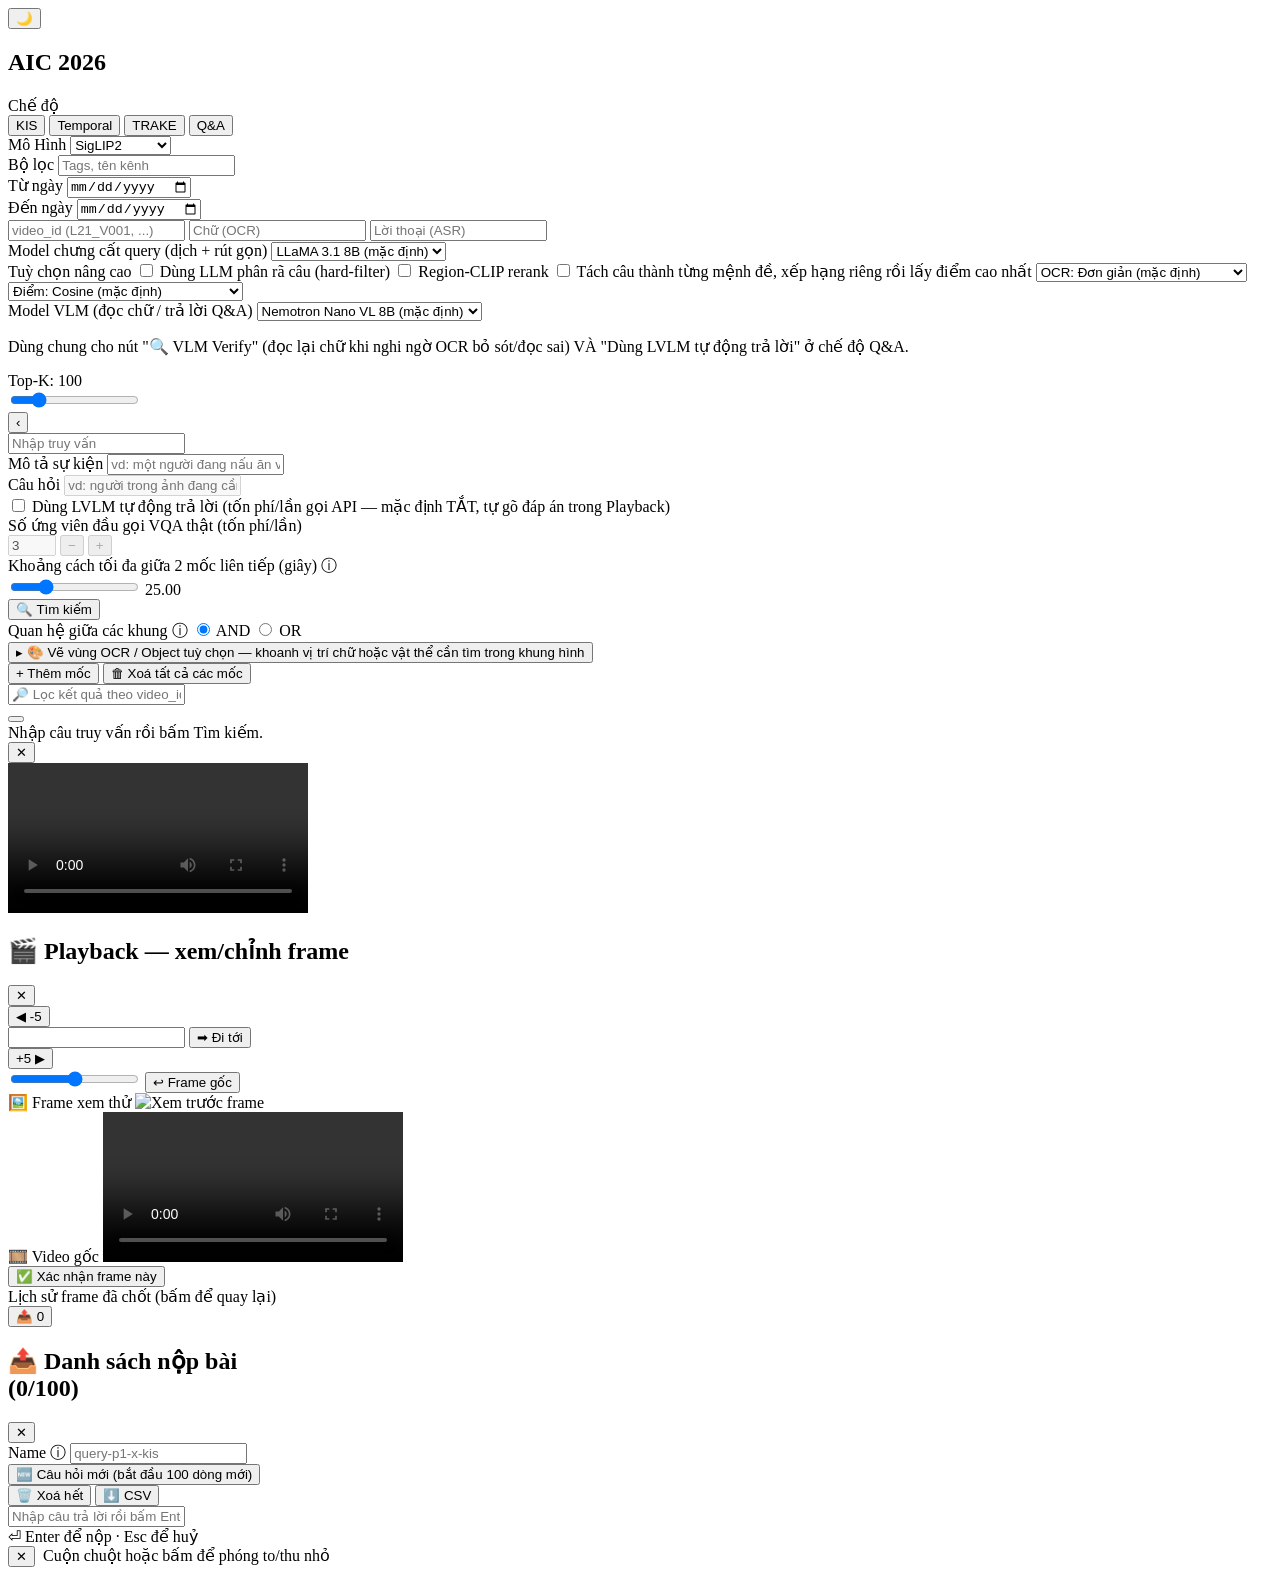
==== app/static/index.html @ c1bb8f9f "The Liem" ====
<!doctype html>
<html lang="vi">

<head>
  <meta charset="utf-8" />
  <meta name="viewport" content="width=device-width, initial-scale=1" />
  <title>AIC 2026</title>
  <link rel="stylesheet" href="/static/css/theme.css" />
  <link rel="stylesheet" href="/static/css/layout.css" />
</head>

<body>
  <div class="app-shell">

    <aside id="sidebar">
      <button id="theme-toggle" class="icon-btn" data-tooltip="Đổi giao diện sáng/tối">🌙</button>

      <div>
        <h1>AIC 2026</h1>
      </div>

      <div class="field-group">
        <label class="group-label">Chế độ</label>
        <div class="seg-control" id="mode-control">
          <button data-mode="kis" class="active">KIS</button>
          <button data-mode="temporal">Temporal</button>
          <button data-mode="trake">TRAKE</button>
          <button data-mode="qa">Q&amp;A</button>
        </div>
      </div>

      <div class="field-group">
        <label class="group-label">Mô Hình</label>
        <select id="dense-model">
          <option value="siglip" selected>SigLIP2</option>
          <option value="pe_core">PE-Core</option>
          <option value="beit3">BEiT-3</option>
          <option value="rrf">Tất cả (RRF)</option>
        </select>
      </div>

      <div class="field-group">
        <label class="group-label">Bộ lọc</label>
        <input type="text" id="f-keywords" placeholder="Tags, tên kênh" />
        <div class="row-2">
          <div class="date-field">
            <span class="date-label">Từ ngày</span>
            <input type="date" id="f-date-from" />
          </div>
          <div class="date-field">
            <span class="date-label">Đến ngày</span>
            <input type="date" id="f-date-to" />
          </div>
        </div>
        <input type="text" id="f-video-ids" placeholder="video_id (L21_V001, ...)" />
        <input type="text" id="f-ocr" placeholder="Chữ (OCR)" />
        <input type="text" id="f-asr" placeholder="Lời thoại (ASR)" />
      </div>

      <div class="field-group">
        <label class="group-label">Model chưng cất query (dịch + rút gọn)</label>
        <select id="distill-model">
          <option value="meta/llama-3.1-8b-instruct" selected>LLaMA 3.1 8B (mặc định)</option>
          <option value="meta/llama-3.1-70b-instruct">LLaMA 3.1 70B</option>
          <option value="meta/llama-3.3-70b-instruct">LLaMA 3.3 70B</option>
          <option value="gemma-4-31b-it">Gemma 4 31B</option>
        </select>
      </div>

      <div class="field-group">
        <label class="group-label">Tuỳ chọn nâng cao</label>
        <label class="checkbox-row"><input type="checkbox" id="opt-llm-entity" /> Dùng LLM phân rã câu
          (hard-filter)</label>
        <label class="checkbox-row"><input type="checkbox" id="opt-region-clip" /> Region-CLIP rerank</label>
        <label class="checkbox-row"><input type="checkbox" id="opt-multi-clause" /> Tách câu thành từng mệnh
          đề, xếp hạng riêng rồi lấy điểm cao nhất</label>
        <select id="ocr-algorithm">
          <option value="flexible" selected>OCR: Đơn giản (mặc định)</option>
          <option value="rapidfuzz">OCR: RapidFuzz (chịu lỗi ký tự)</option>
          <option value="rapidfuzz_token">OCR: RapidFuzz theo token</option>
          <option value="alignment">OCR: Sequence Alignment</option>
        </select>
        <select id="score-algorithm">
          <option value="cosine" selected>Điểm: Cosine (mặc định)</option>
          <option value="sigmoid">Điểm: Sigmoid hiệu chỉnh (SigLIP2)</option>
        </select>
      </div>

      <div class="field-group">
        <label class="group-label">Model VLM (đọc chữ / trả lời Q&amp;A)</label>
        <select id="vlm-ocr-model">
          <option value="nvidia/llama-3.1-nemotron-nano-vl-8b-v1" selected>Nemotron Nano VL 8B (mặc định)</option>
          <option value="meta/llama-3.2-11b-vision-instruct">Llama 3.2 11B Vision</option>
          <option value="nvidia/nemotron-nano-12b-v2-vl">Nemotron Nano 12B v2 VL</option>
        </select>
        <p class="field-note">Dùng chung cho nút "🔍 VLM Verify" (đọc lại chữ khi nghi ngờ OCR bỏ sót/đọc sai) VÀ
          "Dùng LVLM tự động trả lời" ở chế độ Q&amp;A.</p>
      </div>

      <div class="field-group">
        <label class="group-label">Top-K: <span id="topk-val">100</span></label>
        <div class="slider-row">
          <input type="range" id="top-k" min="10" max="500" step="10" value="100" />
        </div>
      </div>

      <div id="sidebar-resize" title="Kéo để chỉnh độ rộng"></div>
    </aside>

    <button id="sidebar-toggle" title="Đóng/mở sidebar">‹</button>

    <main id="main">
      <div id="topbar">
        <input type="text" id="query-input" placeholder="Nhập truy vấn" />
        <div id="qa-box" class="hidden">
          <div class="qa-field">
            <label class="qa-label">Mô tả sự kiện</label>
            <input type="text" id="qa-event" placeholder="vd: một người đang nấu ăn với chảo và thìa" />
          </div>
          <div class="qa-field">
            <label class="qa-label">Câu hỏi</label>
            <input type="text" id="qa-question" placeholder="vd: người trong ảnh đang cầm vật gì?" disabled />
          </div>
          <label class="checkbox-row">
            <input type="checkbox" id="qa-use-lvlm" />
            Dùng LVLM tự động trả lời (tốn phí/lần gọi API — mặc định TẮT, tự gõ đáp án trong Playback)
          </label>
          <div class="qa-field">
            <label class="qa-label">Số ứng viên đầu gọi VQA thật (tốn phí/lần)</label>
            <div class="qa-stepper">
              <input type="number" id="qa-vqa-top-n" min="1" max="20" step="1" value="3" disabled />
              <button type="button" class="btn subtle" id="qa-vqa-minus" disabled>−</button>
              <button type="button" class="btn subtle" id="qa-vqa-plus" disabled>+</button>
            </div>
          </div>
        </div>
        <div id="max-gap-box" class="hidden">
          <label class="qa-label">Khoảng cách tối đa giữa 2 mốc liên tiếp (giây)
            <span
              title="RÀNG BUỘC CỨNG (không phải phạt điểm) — mốc sau PHẢI cách mốc trước không quá N giây, nếu không sẽ bị loại hẳn khỏi xét dù điểm khớp cao. Đặt QUÁ THẤP có thể loại oan chuỗi mốc đúng; đặt QUÁ CAO dễ ghép nhầm các đoạn không liên quan. Mặc định 25s.">ⓘ</span></label>
          <div class="slider-row">
            <input type="range" id="max-gap" min="1" max="120" step="1" value="30" />
            <output id="max-gap-val">25.00</output>
          </div>
        </div>
        <button id="search-btn" class="btn primary">🔍 Tìm kiếm</button>
      </div>

      <!-- Quan hệ AND/OR — dùng CHUNG cho MỌI canvas (toàn cục KIS/Q&A lẫn riêng-từng-mốc
           TRAKE/Temporal), giống hệt v3. Với KIS/Q&A nó nằm GỌN trong panel canvas bên dưới
           (chỉ có ý nghĩa khi đã vẽ khung); với TRAKE/Temporal vẫn đứng riêng như cũ. -->
      <div id="spatial-op-row" class="hidden">
        <span class="qa-label">Quan hệ giữa các khung
          <span
            title="Áp dụng cho NỘI DUNG (chữ/nhãn) — AND = frame phải có ĐỦ nội dung mọi khung, OR = chỉ cần khớp 1 khung bất kỳ. Vị trí vẽ chỉ cộng thêm điểm, không lọc cứng.">ⓘ</span></span>
        <label class="canvas-radio"><input type="radio" name="spatial-op" value="and" checked /> AND</label>
        <label class="canvas-radio"><input type="radio" name="spatial-op" value="or" /> OR</label>
      </div>

      <!-- Canvas vẽ khung OCR/Object TOÀN CỤC (KIS/Q&A) — giống objects_canvas bên v3, xem
           static/js/canvas.js. 2026-08-21 (theo yêu cầu người dùng: "KIS và Q&A bị dư 1 khoảng
           trống làm xấu hệ thống") - canvas là tính năng TUỲ CHỌN, ít dùng, nhưng trước đây LUÔN
           chiếm nguyên 1 khối cao ~240px và bỏ trống toàn bộ nửa phải màn hình. Giờ gấp gọn mặc
           định thành 1 thanh mảnh, bung ra khi cần; lúc bung thì canvas nằm trái, cột phải là
           danh sách khung đã vẽ + AND/OR (tận dụng chiều ngang thay vì bỏ trống). -->
      <div id="canvas-section" class="hidden">
        <button type="button" id="canvas-toggle" aria-expanded="false">
          <span class="ct-caret">▸</span>
          <span class="ct-title">🎨 Vẽ vùng OCR / Object</span>
          <span class="ct-sub">tuỳ chọn — khoanh vị trí chữ hoặc vật thể cần tìm trong khung hình</span>
          <span id="canvas-badge" class="hidden"></span>
        </button>
        <div id="canvas-panel" class="hidden">
          <div id="canvas-global-mount"></div>
          <aside id="canvas-side">
            <div id="canvas-side-op"></div>
            <div id="canvas-box-list"></div>
          </aside>
        </div>
      </div>

      <!-- TRAKE/Temporal — hàng thẻ Mốc cuộn ngang, MỖI mốc có canvas OCR/Object RIÊNG (giống
           hệt v3: mỗi mốc 1 objects_canvas riêng, xem app.js::renderAnchorCards). -->
      <div id="anchors-box" class="hidden">
        <div id="anchors-row"></div>
        <div class="anchors-actions">
          <button type="button" id="add-anchor" class="btn subtle">+ Thêm mốc</button>
          <button type="button" id="reset-anchors" class="btn subtle" title="Xoá hết, quay về 2 mốc trống mặc định">🗑
            Xoá tất cả các mốc</button>
        </div>
      </div>

      <!-- Lọc kết quả ĐÃ tìm được (client-side, không gọi lại search) theo video_id — dùng
           chung cho mọi mode, xem app.js::filterResults. -->
      <div id="result-filter-box" class="hidden">
        <input type="text" id="result-filter" placeholder="🔎 Lọc kết quả theo video_id (vd: L21_V001)" />
      </div>

      <div id="steplog"></div>
      <div id="results-bar" class="hidden">
        <span id="results-count"></span>
        <button id="autofill-btn" class="btn primary"></button>
      </div>
      <div id="results">
        <div id="empty-state">Nhập câu truy vấn rồi bấm Tìm kiếm.</div>
      </div>
    </main>

  </div>

  <!-- Video player nổi — phát đúng đoạn SHOT chứa frame (ranh giới lấy từ dense_meta.parquet
       shot_idx, giống nút "🎬" bên v3) — xem app.js::openShotPlayer -->
  <div id="video-player" class="hidden">
    <div class="vp-head">
      <span id="vp-title"></span>
      <button id="vp-close" class="btn subtle" title="Đóng video">✕</button>
    </div>
    <div id="vp-body">
      <video id="vp-video" controls autoplay></video>
    </div>
  </div>

  <!-- 🎬 Playback — xem/chỉnh frame trước khi nộp (port từ v3 _playback_dialog, xem playback.js) -->
  <div id="playback-modal" class="hidden">
    <div class="pb-box">
      <div class="pb-head">
        <h2>🎬 Playback — xem/chỉnh frame</h2>
        <button id="pb-close" class="btn subtle">✕</button>
      </div>
      <div id="pb-timeline" class="pb-timeline"></div>
      <div id="pb-anchor-picker" class="pb-anchor-picker"></div>

      <div class="pb-controls">
        <div class="pb-nudge-row">
          <button type="button" id="pb-prev" class="btn subtle">◀ -5</button>
          <div class="pb-goto-row">
            <input type="number" id="pb-typed" min="0" step="1" />
            <button type="button" id="pb-goto" class="btn subtle">➡ Đi tới</button>
          </div>
          <button type="button" id="pb-next" class="btn subtle">+5 ▶</button>
        </div>
        <div class="slider-row">
          <input type="range" id="pb-slider" min="0" step="1" />
          <button type="button" id="pb-revert" class="btn subtle">↩ Frame gốc</button>
        </div>
      </div>

      <div class="pb-body">
        <div class="pb-col-frame">
          <span class="pb-col-label">🖼️ Frame xem thử</span>
          <img id="pb-preview" alt="Xem trước frame" />
          <div id="pb-preview-caption" class="field-note"></div>
        </div>
        <div class="pb-col-video">
          <span class="pb-col-label">🎞️ Video gốc</span>
          <video id="pb-video" controls></video>
        </div>
      </div>

      <div id="pb-confirm-row">
        <span id="pb-confirm-status"></span>
        <button type="button" id="pb-confirm" class="btn primary hidden">✅ Xác nhận frame này</button>
      </div>
      <div id="pb-history-box">
        <span class="pb-history-label">Lịch sử frame đã chốt (bấm để quay lại)</span>
        <div id="pb-history"></div>
      </div>

      <div id="pb-submit-area"></div>
    </div>
  </div>

  <div id="sub-bubble">
    <button id="sub-pill" class="btn primary">📤 <span id="sub-count">0</span></button>
    <div id="sub-panel">
      <div class="sp-title-row">
        <h2 class="sp-title">📤 Danh sách nộp bài<br />(<span id="sp-count-full">0/100</span>)</h2>
        <button id="sp-close" class="btn subtle" title="Đóng">✕</button>
      </div>

      <div class="sp-field">
        <label class="sp-field-label">Name <span
            title="Chỉ đổi tên file CSV tải về, không ảnh hưởng danh sách đang lưu">ⓘ</span></label>
        <input type="text" id="sp-name" placeholder="query-p1-x-kis" />
      </div>

      <button id="sp-new-query" class="btn sp-new-btn">🆕 Câu hỏi mới (bắt đầu 100 dòng mới)</button>

      <div class="sp-actions">
        <button class="btn subtle" id="sp-clear">🗑️ Xoá hết</button>
        <button class="btn subtle" id="sp-csv">⬇️ CSV</button>
      </div>

      <div id="sp-list"></div>
    </div>
  </div>

  <!-- Form nổi nhập câu trả lời Q&A — chỉ hiện khi bấm "Nộp" trên 1 frame cụ thể (KHÔNG hiện
       sẵn cho mọi frame trong lưới), gõ xong Enter mới thực sự đưa vào danh sách nộp bài. -->
  <div id="qa-answer-modal" class="hidden">
    <div class="qam-box">
      <div class="qam-title" id="qam-title"></div>
      <input type="text" id="qam-input" placeholder="Nhập câu trả lời rồi bấm Enter để nộp" />
      <div class="qam-hint">⏎ Enter để nộp · Esc để huỷ</div>
    </div>
  </div>

  <!-- Phóng to/thu nhỏ ảnh frame (giống nút mở rộng của st.image bên Streamlit) -->
  <div id="lightbox" class="hidden">
    <button id="lightbox-close" title="Đóng (Esc)">✕</button>
    <img id="lightbox-img" src="" alt="" />
    <span id="lightbox-hint">Cuộn chuột hoặc bấm để phóng to/thu nhỏ</span>
  </div>

  <script src="/static/js/canvas.js"></script>
  <script src="/static/js/playback.js"></script>
  <script src="/static/js/app.js"></script>
</body>

</html>
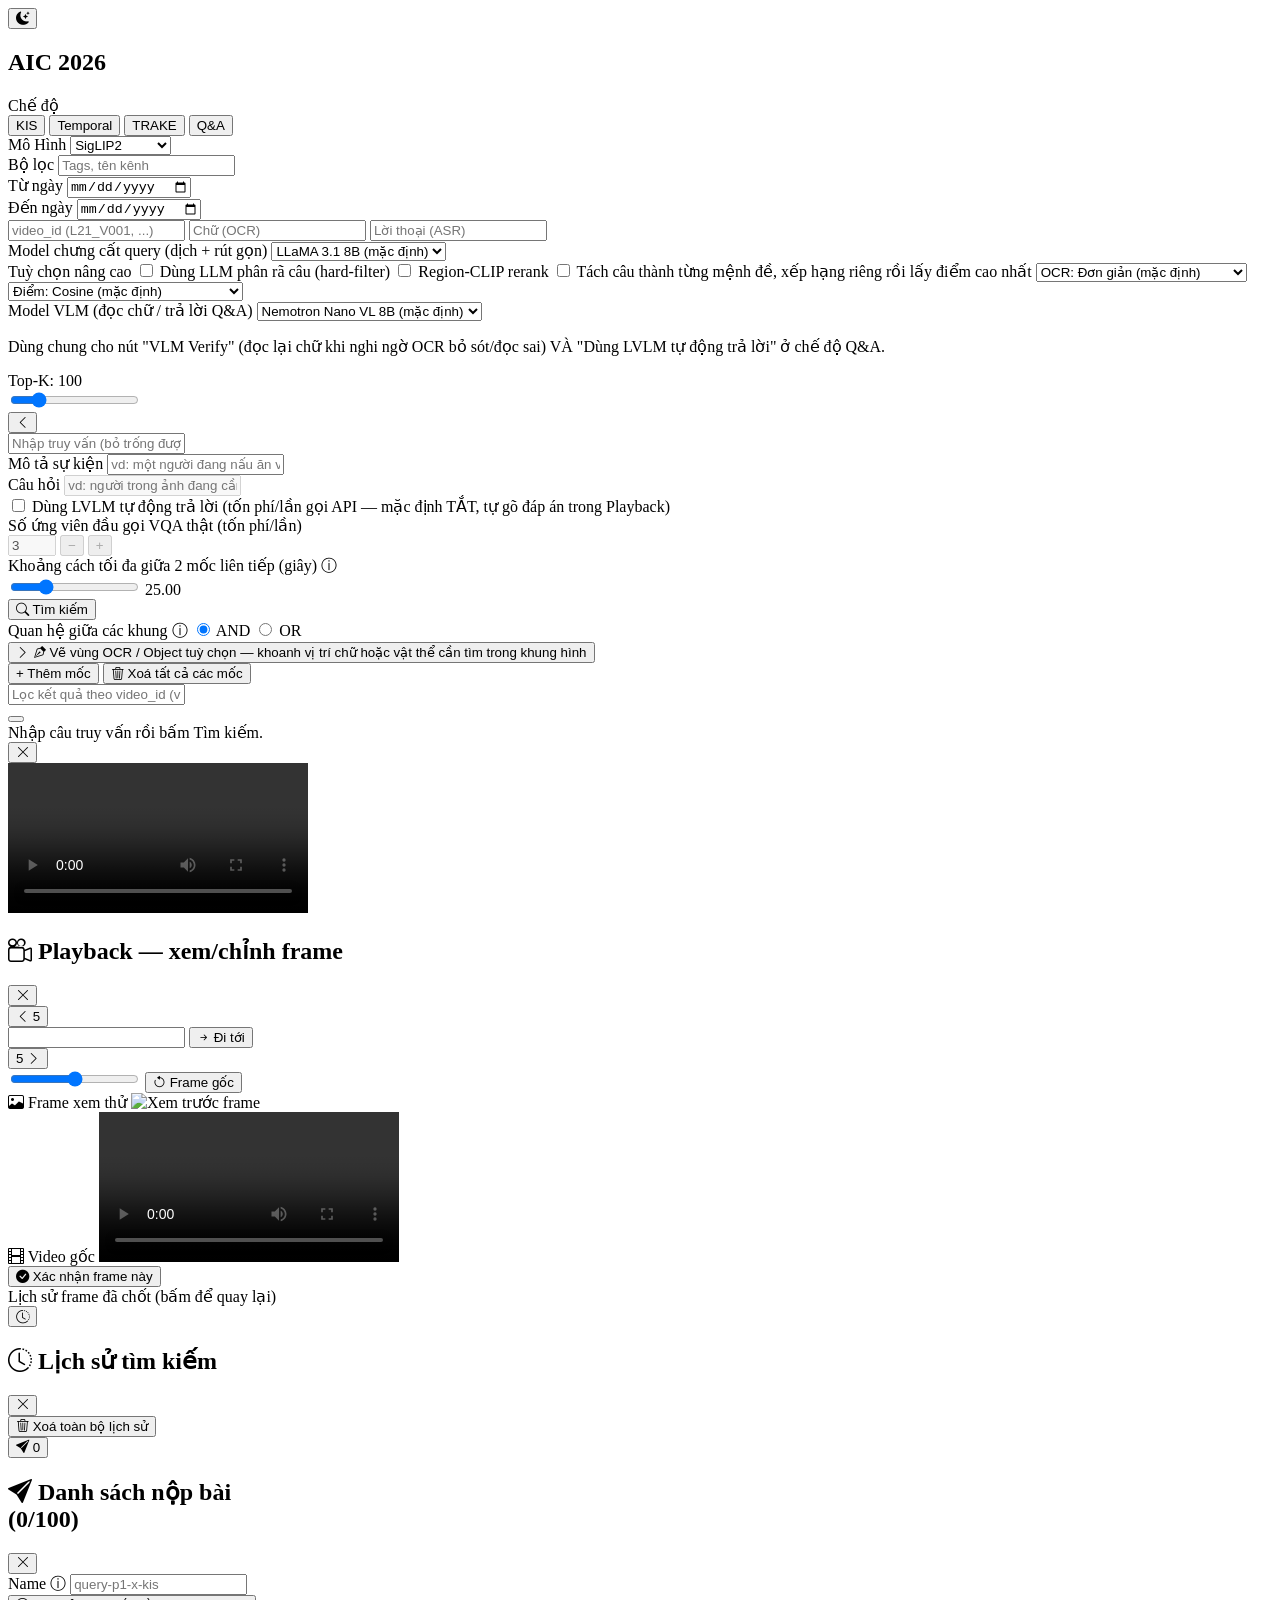
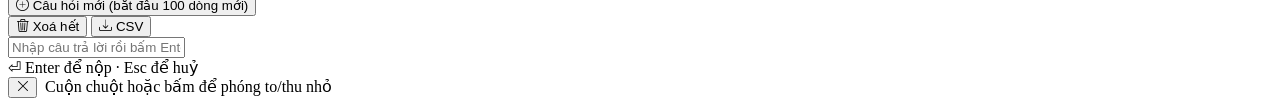
==== commit a5c3812e: "The Liem" ====
--- a/app/static/index.html
+++ b/app/static/index.html
@@ -5,6 +5,7 @@
   <meta charset="utf-8" />
   <meta name="viewport" content="width=device-width, initial-scale=1" />
   <title>AIC 2026</title>
+  <link rel="stylesheet" href="https://cdn.jsdelivr.net/npm/bootstrap-icons@1.13.1/font/bootstrap-icons.min.css">
   <link rel="stylesheet" href="/static/css/theme.css" />
   <link rel="stylesheet" href="/static/css/layout.css" />
 </head>
@@ -13,7 +14,7 @@
   <div class="app-shell">
 
     <aside id="sidebar">
-      <button id="theme-toggle" class="icon-btn" data-tooltip="Đổi giao diện sáng/tối">🌙</button>
+      <button id="theme-toggle" class="icon-btn" data-tooltip="Đổi giao diện sáng/tối"><i class="bi bi-moon-stars-fill"></i></button>
 
       <div>
         <h1>AIC 2026</h1>
@@ -93,7 +94,7 @@
           <option value="meta/llama-3.2-11b-vision-instruct">Llama 3.2 11B Vision</option>
           <option value="nvidia/nemotron-nano-12b-v2-vl">Nemotron Nano 12B v2 VL</option>
         </select>
-        <p class="field-note">Dùng chung cho nút "🔍 VLM Verify" (đọc lại chữ khi nghi ngờ OCR bỏ sót/đọc sai) VÀ
+        <p class="field-note">Dùng chung cho nút "VLM Verify" (đọc lại chữ khi nghi ngờ OCR bỏ sót/đọc sai) VÀ
           "Dùng LVLM tự động trả lời" ở chế độ Q&amp;A.</p>
       </div>
 
@@ -107,15 +108,15 @@
       <div id="sidebar-resize" title="Kéo để chỉnh độ rộng"></div>
     </aside>
 
-    <button id="sidebar-toggle" title="Đóng/mở sidebar">‹</button>
+    <button id="sidebar-toggle" class="icon-btn" title="Đóng/mở sidebar"><i class="bi bi-chevron-left"></i></button>
 
     <main id="main">
       <div id="topbar">
-        <input type="text" id="query-input" placeholder="Nhập truy vấn" />
+        <input type="text" id="query-input" placeholder="Nhập truy vấn (bỏ trống được nếu đã có bộ lọc/canvas)" />
         <div id="qa-box" class="hidden">
           <div class="qa-field">
             <label class="qa-label">Mô tả sự kiện</label>
-            <input type="text" id="qa-event" placeholder="vd: một người đang nấu ăn với chảo và thìa" />
+            <input type="text" id="qa-event" placeholder="vd: một người đang nấu ăn với chảo và thìa (bỏ trống được nếu đã có bộ lọc/canvas)" />
           </div>
           <div class="qa-field">
             <label class="qa-label">Câu hỏi</label>
@@ -143,7 +144,7 @@
             <output id="max-gap-val">25.00</output>
           </div>
         </div>
-        <button id="search-btn" class="btn primary">🔍 Tìm kiếm</button>
+        <button id="search-btn" class="btn primary"><i class="bi bi-search"></i> Tìm kiếm</button>
       </div>
 
       <!-- Quan hệ AND/OR — dùng CHUNG cho MỌI canvas (toàn cục KIS/Q&A lẫn riêng-từng-mốc
@@ -165,17 +166,19 @@
            danh sách khung đã vẽ + AND/OR (tận dụng chiều ngang thay vì bỏ trống). -->
       <div id="canvas-section" class="hidden">
         <button type="button" id="canvas-toggle" aria-expanded="false">
-          <span class="ct-caret">▸</span>
-          <span class="ct-title">🎨 Vẽ vùng OCR / Object</span>
+          <span class="ct-caret"><i class="bi bi-chevron-right"></i></span>
+          <span class="ct-title"><i class="bi bi-vector-pen"></i> Vẽ vùng OCR / Object</span>
           <span class="ct-sub">tuỳ chọn — khoanh vị trí chữ hoặc vật thể cần tìm trong khung hình</span>
           <span id="canvas-badge" class="hidden"></span>
         </button>
-        <div id="canvas-panel" class="hidden">
-          <div id="canvas-global-mount"></div>
-          <aside id="canvas-side">
-            <div id="canvas-side-op"></div>
-            <div id="canvas-box-list"></div>
-          </aside>
+        <div id="canvas-panel">
+          <div class="cp-inner">
+            <div id="canvas-global-mount"></div>
+            <aside id="canvas-side">
+              <div id="canvas-side-op"></div>
+              <div id="canvas-box-list"></div>
+            </aside>
+          </div>
         </div>
       </div>
 
@@ -185,15 +188,14 @@
         <div id="anchors-row"></div>
         <div class="anchors-actions">
           <button type="button" id="add-anchor" class="btn subtle">+ Thêm mốc</button>
-          <button type="button" id="reset-anchors" class="btn subtle" title="Xoá hết, quay về 2 mốc trống mặc định">🗑
-            Xoá tất cả các mốc</button>
+          <button type="button" id="reset-anchors" class="btn subtle" title="Xoá hết, quay về 2 mốc trống mặc định"><i class="bi bi-trash3"></i> Xoá tất cả các mốc</button>
         </div>
       </div>
 
       <!-- Lọc kết quả ĐÃ tìm được (client-side, không gọi lại search) theo video_id — dùng
            chung cho mọi mode, xem app.js::filterResults. -->
       <div id="result-filter-box" class="hidden">
-        <input type="text" id="result-filter" placeholder="🔎 Lọc kết quả theo video_id (vd: L21_V001)" />
+        <input type="text" id="result-filter" placeholder="Lọc kết quả theo video_id (vd: L21_V001)" />
       </div>
 
       <div id="steplog"></div>
@@ -213,7 +215,7 @@
   <div id="video-player" class="hidden">
     <div class="vp-head">
       <span id="vp-title"></span>
-      <button id="vp-close" class="btn subtle" title="Đóng video">✕</button>
+      <button id="vp-close" class="btn subtle icon-btn" title="Đóng video"><i class="bi bi-x-lg"></i></button>
     </div>
     <div id="vp-body">
       <video id="vp-video" controls autoplay></video>
@@ -224,42 +226,42 @@
   <div id="playback-modal" class="hidden">
     <div class="pb-box">
       <div class="pb-head">
-        <h2>🎬 Playback — xem/chỉnh frame</h2>
-        <button id="pb-close" class="btn subtle">✕</button>
+        <h2><i class="bi bi-camera-reels"></i> Playback — xem/chỉnh frame</h2>
+        <button id="pb-close" class="btn subtle icon-btn"><i class="bi bi-x-lg"></i></button>
       </div>
       <div id="pb-timeline" class="pb-timeline"></div>
       <div id="pb-anchor-picker" class="pb-anchor-picker"></div>
 
       <div class="pb-controls">
         <div class="pb-nudge-row">
-          <button type="button" id="pb-prev" class="btn subtle">◀ -5</button>
+          <button type="button" id="pb-prev" class="btn subtle"><i class="bi bi-chevron-left"></i> 5</button>
           <div class="pb-goto-row">
             <input type="number" id="pb-typed" min="0" step="1" />
-            <button type="button" id="pb-goto" class="btn subtle">➡ Đi tới</button>
-          </div>
-          <button type="button" id="pb-next" class="btn subtle">+5 ▶</button>
+            <button type="button" id="pb-goto" class="btn subtle"><i class="bi bi-arrow-right-short"></i> Đi tới</button>
+          </div>
+          <button type="button" id="pb-next" class="btn subtle">5 <i class="bi bi-chevron-right"></i></button>
         </div>
         <div class="slider-row">
           <input type="range" id="pb-slider" min="0" step="1" />
-          <button type="button" id="pb-revert" class="btn subtle">↩ Frame gốc</button>
+          <button type="button" id="pb-revert" class="btn subtle"><i class="bi bi-arrow-counterclockwise"></i> Frame gốc</button>
         </div>
       </div>
 
       <div class="pb-body">
         <div class="pb-col-frame">
-          <span class="pb-col-label">🖼️ Frame xem thử</span>
+          <span class="pb-col-label"><i class="bi bi-image"></i> Frame xem thử</span>
           <img id="pb-preview" alt="Xem trước frame" />
           <div id="pb-preview-caption" class="field-note"></div>
         </div>
         <div class="pb-col-video">
-          <span class="pb-col-label">🎞️ Video gốc</span>
+          <span class="pb-col-label"><i class="bi bi-film"></i> Video gốc</span>
           <video id="pb-video" controls></video>
         </div>
       </div>
 
       <div id="pb-confirm-row">
         <span id="pb-confirm-status"></span>
-        <button type="button" id="pb-confirm" class="btn primary hidden">✅ Xác nhận frame này</button>
+        <button type="button" id="pb-confirm" class="btn primary hidden"><i class="bi bi-check-circle-fill"></i> Xác nhận frame này</button>
       </div>
       <div id="pb-history-box">
         <span class="pb-history-label">Lịch sử frame đã chốt (bấm để quay lại)</span>
@@ -270,12 +272,29 @@
     </div>
   </div>
 
+  <!-- Lịch sử tìm kiếm — mỗi lần bấm "Tìm kiếm" thành công được ghi 1 dòng (lưu localStorage,
+       xem app.js::recordSearchHistory). "↩ Khôi phục" điền lại NGUYÊN VẸN form + bucket nộp bài
+       lúc đó rồi tự search lại - không chỉ nhớ mỗi câu query mà cả filter/model/canvas/tuỳ chọn. -->
+  <div id="hist-bubble">
+    <button id="hist-pill" class="btn subtle icon-btn" title="Lịch sử tìm kiếm"><i class="bi bi-clock-history"></i></button>
+    <div id="hist-panel">
+      <div class="sp-title-row">
+        <h2 class="sp-title"><i class="bi bi-clock-history"></i> Lịch sử tìm kiếm</h2>
+        <button id="hist-close" class="btn subtle icon-btn" title="Đóng"><i class="bi bi-x-lg"></i></button>
+      </div>
+      <div class="sp-actions" style="grid-template-columns: 1fr;">
+        <button class="btn subtle" id="hist-clear"><i class="bi bi-trash3"></i> Xoá toàn bộ lịch sử</button>
+      </div>
+      <div id="hist-list"></div>
+    </div>
+  </div>
+
   <div id="sub-bubble">
-    <button id="sub-pill" class="btn primary">📤 <span id="sub-count">0</span></button>
+    <button id="sub-pill" class="btn primary"><i class="bi bi-send-fill"></i> <span id="sub-count">0</span></button>
     <div id="sub-panel">
       <div class="sp-title-row">
-        <h2 class="sp-title">📤 Danh sách nộp bài<br />(<span id="sp-count-full">0/100</span>)</h2>
-        <button id="sp-close" class="btn subtle" title="Đóng">✕</button>
+        <h2 class="sp-title"><i class="bi bi-send-fill"></i> Danh sách nộp bài<br />(<span id="sp-count-full">0/100</span>)</h2>
+        <button id="sp-close" class="btn subtle icon-btn" title="Đóng"><i class="bi bi-x-lg"></i></button>
       </div>
 
       <div class="sp-field">
@@ -284,11 +303,11 @@
         <input type="text" id="sp-name" placeholder="query-p1-x-kis" />
       </div>
 
-      <button id="sp-new-query" class="btn sp-new-btn">🆕 Câu hỏi mới (bắt đầu 100 dòng mới)</button>
+      <button id="sp-new-query" class="btn sp-new-btn"><i class="bi bi-plus-circle"></i> Câu hỏi mới (bắt đầu 100 dòng mới)</button>
 
       <div class="sp-actions">
-        <button class="btn subtle" id="sp-clear">🗑️ Xoá hết</button>
-        <button class="btn subtle" id="sp-csv">⬇️ CSV</button>
+        <button class="btn subtle" id="sp-clear"><i class="bi bi-trash3"></i> Xoá hết</button>
+        <button class="btn subtle" id="sp-csv"><i class="bi bi-download"></i> CSV</button>
       </div>
 
       <div id="sp-list"></div>
@@ -307,7 +326,7 @@
 
   <!-- Phóng to/thu nhỏ ảnh frame (giống nút mở rộng của st.image bên Streamlit) -->
   <div id="lightbox" class="hidden">
-    <button id="lightbox-close" title="Đóng (Esc)">✕</button>
+    <button id="lightbox-close" class="icon-btn" title="Đóng (Esc)"><i class="bi bi-x-lg"></i></button>
     <img id="lightbox-img" src="" alt="" />
     <span id="lightbox-hint">Cuộn chuột hoặc bấm để phóng to/thu nhỏ</span>
   </div>
